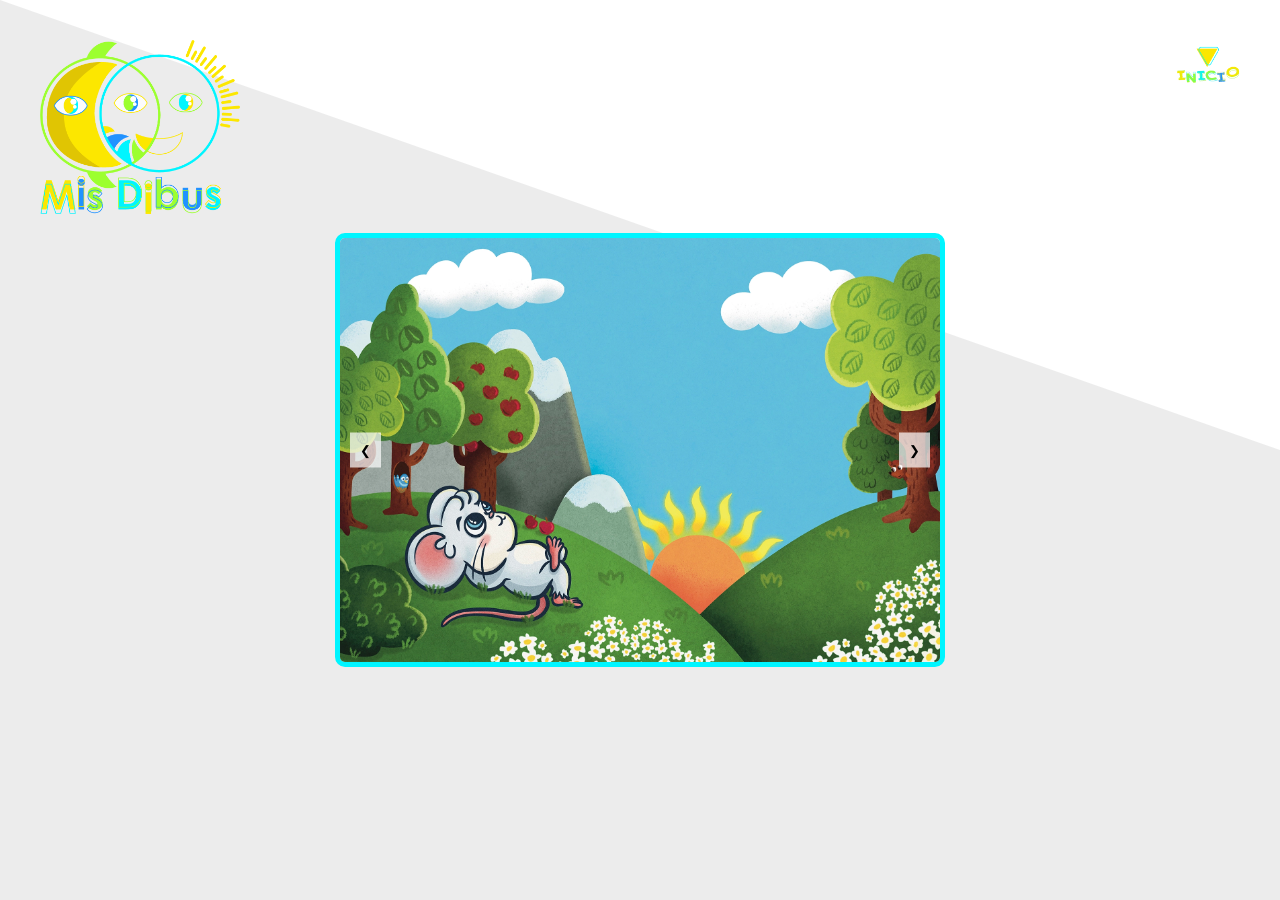
==== galeria2.html @ 52263186 "Pagina1" ====
<!DOCTYPE html>
<html lang="es">

<head>
    <meta charset="UTF-8">
    <meta name="viewport" content="width=device-width, initial-scale=1.0">
    <title>Mis Dibus</title>
    <meta name="description"
        content="Explora el portafolio de Alberto en 'Mis Dibus', especializado en ilustración infantil y cuentos ilustrados llenos de creatividad y color. ¡Suscríbete para recibir las últimas novedades y sumérgete en un mundo mágico de arte para niños">
    <link rel="icon" href="img/Guyu.webp" type="image/png">
    <style>
        body {
            margin: 0;
            width: 100%;
            height: 100vh;
            overflow: hidden;
            font-family: Arial, sans-serif;
            display: flex;
            justify-content: center;
            align-items: center; 
            position: relative;
        }

        .diagonal-background {
            position: absolute;
            top: 0;
            left: 0;
            width: 100%;
            height: 100%;
            background: #ececec;
            clip-path: polygon(0 0, 100% 0, 100% 100%, 0 100%);
            z-index: 1;
        }

        .white-background {
            position: absolute;
            top: 0;
            left: 0;
            width: 100%;
            height: 100%;
            background: #ffffff;
            clip-path: polygon(0 0, 100% 0, 100% 50%, 0 0);
            z-index: 2;
        }

        .carousel {
            position: relative;
            width: 80%;
            max-width: 600px;
            overflow: hidden;
            z-index: 3;
            border: 5px solid #00f5ff;
            border-radius: 10px;
        }

        .carousel-images {
            display: flex;
            transition: transform 0.5s ease;
        }

        .carousel-image {
            min-width: 100%;
            transition: opacity 0.5s ease;
        }

        .arrow {
            position: absolute;
            top: 50%;
            transform: translateY(-50%);
            background-color: rgba(255, 255, 255, 0.7);
            border: none;
            cursor: pointer;
            padding: 10px;
            z-index: 4;
        }

        .arrow-left {
            left: 10px;
        }

        .arrow-right {
            right: 10px;
        }

        .logo {
            position: absolute;
            top: 40px;
            left: 40px;
            width: 20%;
            max-width: 200px;
            z-index: 5;
            transition: transform 0.8s;
            transform-style: preserve-3d;
        }

        .logo:hover {
            transform: rotateY(180deg);
        }

        .inicio-button {
            position: absolute;
            top: 20px;
            right: 20px;
            background-image: url('img/inicio.webp');
            background-color: transparent;
            background-size: contain;
            background-repeat: no-repeat;
            width: 100px;
            height: 100px;
            border: none;
            cursor: pointer;
            z-index: 6;
        }

        .inicio-button:hover {
            filter: brightness(0.4);
        }

        @media (max-width: 600px) {
            .inicio-button {
                width: 80px;
                height: 80px;
            }
        }
    </style>
</head>

<body>
    <div class="diagonal-background"></div>
    <div class="white-background"></div>
    <div class="carousel">
        <div class="carousel-images">
            <img src="img/Guyu_1.webp" alt="Guyu 1" class="carousel-image">
            <img src="img/Guyu_2.webp" alt="Guyu 2" class="carousel-image">
            <img src="img/Guyu_3.webp" alt="Guyu 3" class="carousel-image">
            <img src="img/Guyu_4.webp" alt="Guyu 4" class="carousel-image">
            <img src="img/Guyu_5.webp" alt="Guyu 5" class="carousel-image">
            <img src="img/Guyu_6.webp" alt="Guyu 6" class="carousel-image">
            <img src="img/Guyu_7.webp" alt="Guyu 7" class="carousel-image">
            <img src="img/Guyu_8.webp" alt="Guyu 8" class="carousel-image">
            <img src="img/Guyu_9.webp" alt="Guyu 9" class="carousel-image">
            <img src="img/Guyu_10.webp" alt="Guyu 10" class="carousel-image">
            <img src="img/Guyu_11.webp" alt="Guyu 11" class="carousel-image">
            <img src="img/Guyu_12.webp" alt="Guyu 12" class="carousel-image">
        </div>
        <button class="arrow arrow-left" onclick="moveSlide(-1)">&#10094;</button>
        <button class="arrow arrow-right" onclick="moveSlide(1)">&#10095;</button>
    </div>
    <img src="img/Logo_MisDibus.webp" alt="Logo" class="logo">
    <a href="index.html" class="inicio-button"></a>

    <script>
        let currentIndex = 0;

        function moveSlide(direction) {
            const images = document.querySelectorAll('.carousel-image');
            currentIndex += direction;

            if (currentIndex < 0) {
                currentIndex = images.length - 1;
            } else if (currentIndex >= images.length) {
                currentIndex = 0;
            }

            const offset = -currentIndex * 100;
            document.querySelector('.carousel-images').style.transform = `translateX(${offset}%)`;
        }
    </script>
</body>

</html>
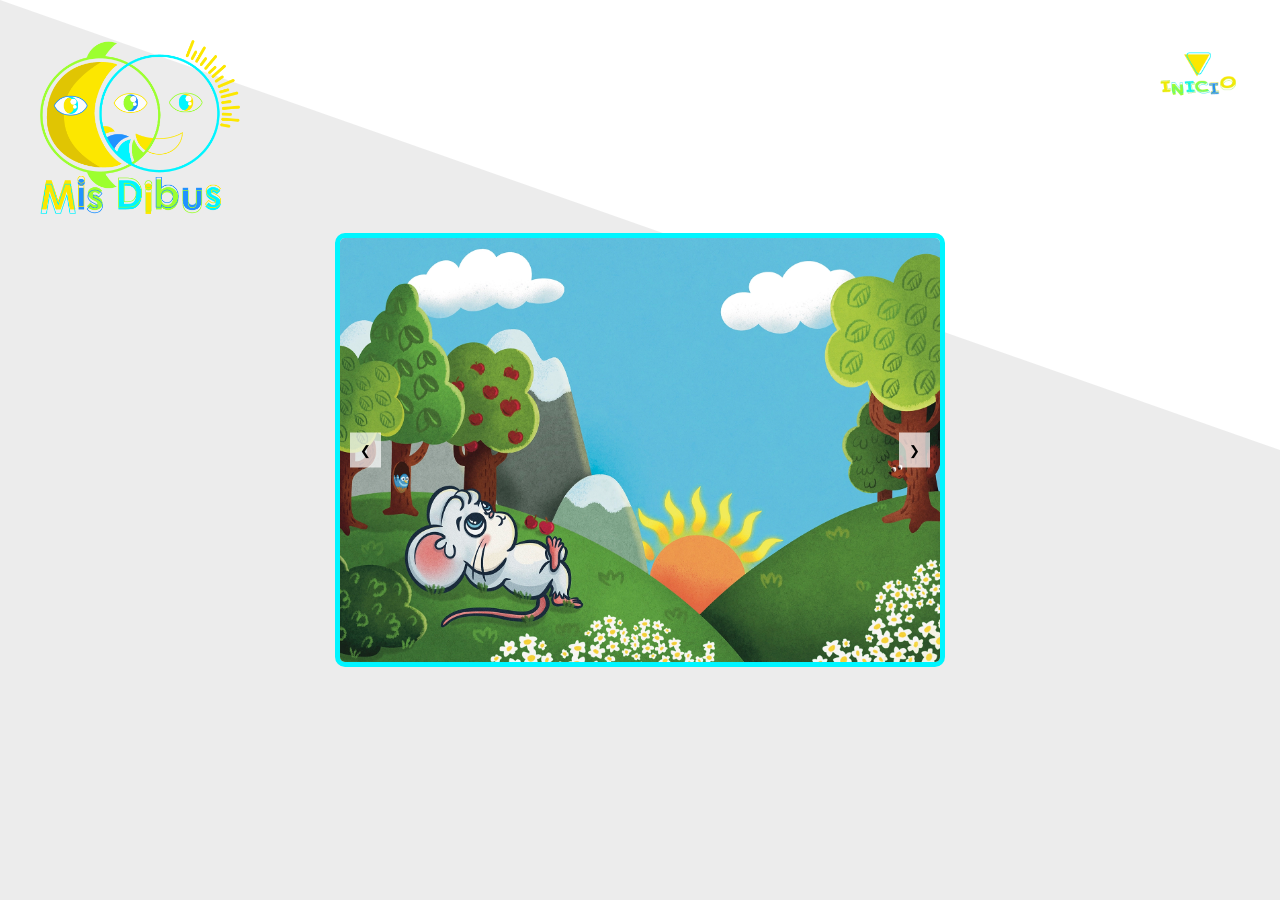
==== commit 341a7f95: "pagina2" ====
--- a/galeria2.html
+++ b/galeria2.html
@@ -105,8 +105,8 @@
             background-color: transparent;
             background-size: contain;
             background-repeat: no-repeat;
-            width: 100px;
-            height: 100px;
+            width: 120px;
+            height: 120px;
             border: none;
             cursor: pointer;
             z-index: 6;
